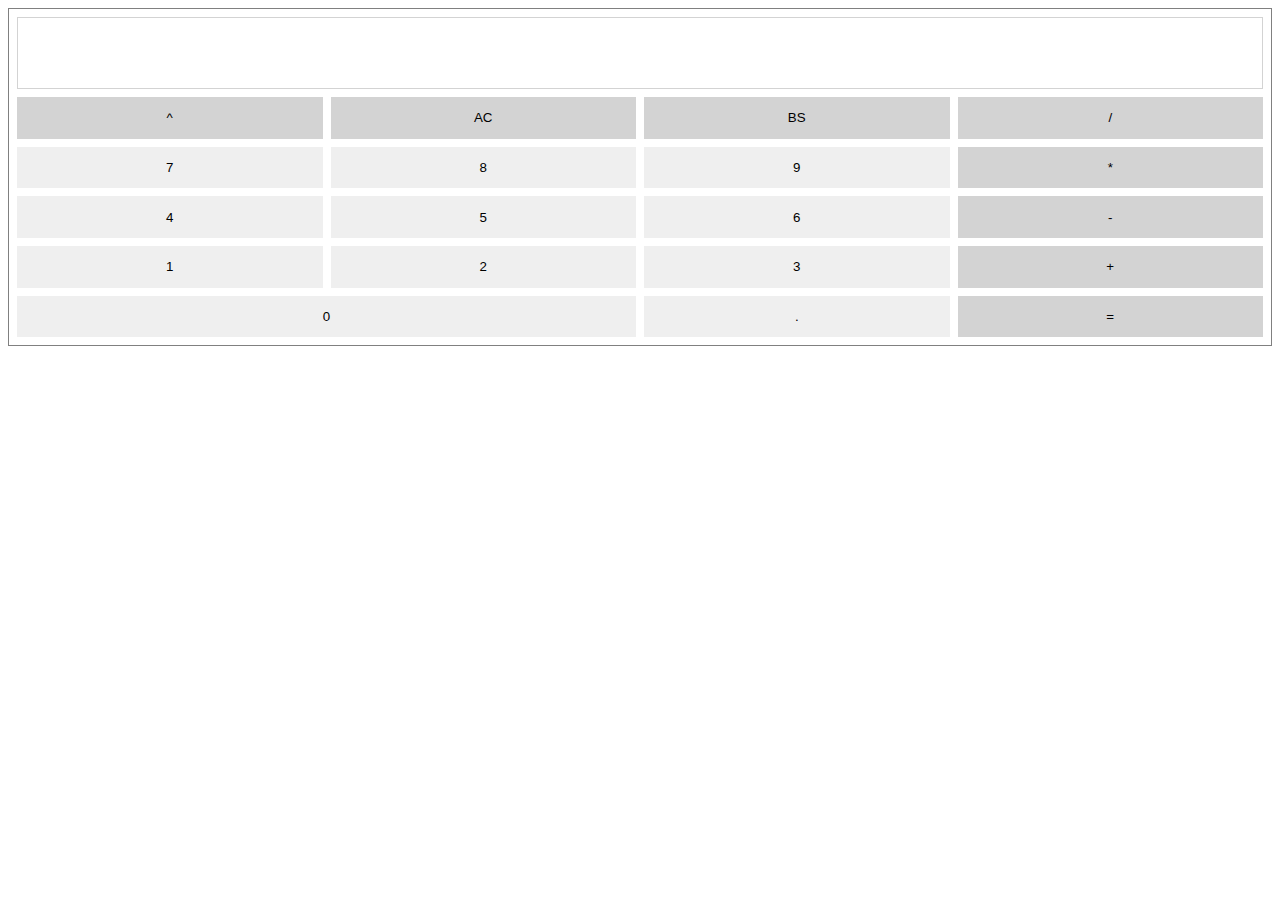
==== odin_calc.html @ 30a3102d "Initial commit" ====
<!DOCTYPE html>
<html lang="en">

<head>
    <meta charset="UTF-8">
    <title>Document</title>
    <link rel="stylesheet" href="css/odin_calc.css">
    <script src="js/odin_calc.js" defer></script>
</head>

<body>
    <div class="display">
        <div class="previous-display"></div>
        <div class="current-display"></div>
    </div>
    <div class="btn-group">
        <button class="operator">^</button>
        <button class="clear" onclick="allClear()">AC</button>
        <button class="backspace" onclick="backspace()">BS</button>
        <button class="operator">/</button>
        <button class="number">7</button>
        <button class="number">8</button>
        <button class="number">9</button>
        <button class="operator">*</button>
        <button class="number">4</button>
        <button class="number">5</button>
        <button class="number">6</button>
        <button class="operator">-</button>
        <button class="number">1</button>
        <button class="number">2</button>
        <button class="number">3</button>
        <button class="operator">+</button>
        
        <button class="number zero">0</button>
        <button class="decimal" onclick="decimal()">.</button>
        <button class="equals" onclick="operate()">=</button>
    </div>
</body>

</html>
---- css/odin_calc.css ----
body {
    border: 1px solid gray;
    padding: 0.5em;
}

.display {
    border: 1px solid lightgray;
    padding: 0.5em;
    margin-bottom: 0.5em;
}

.previous-display {
    font: 18px monospace;
    color: gray;
    text-align: end;
    min-height: 18px;
}
.current-display {
    font: 36px monospace;
    text-align: end;
    min-height: 36px;
}

.btn-group {
    display: grid;
    grid-template: auto / repeat(4, 1fr);
    gap: 0.5em;
}

.zero {
    grid-column: 1 / 3;
}

button {
    padding: 1em;
    border: none;
}

.operator, .equals, .clear, .backspace {
    background-color: lightgray;
}
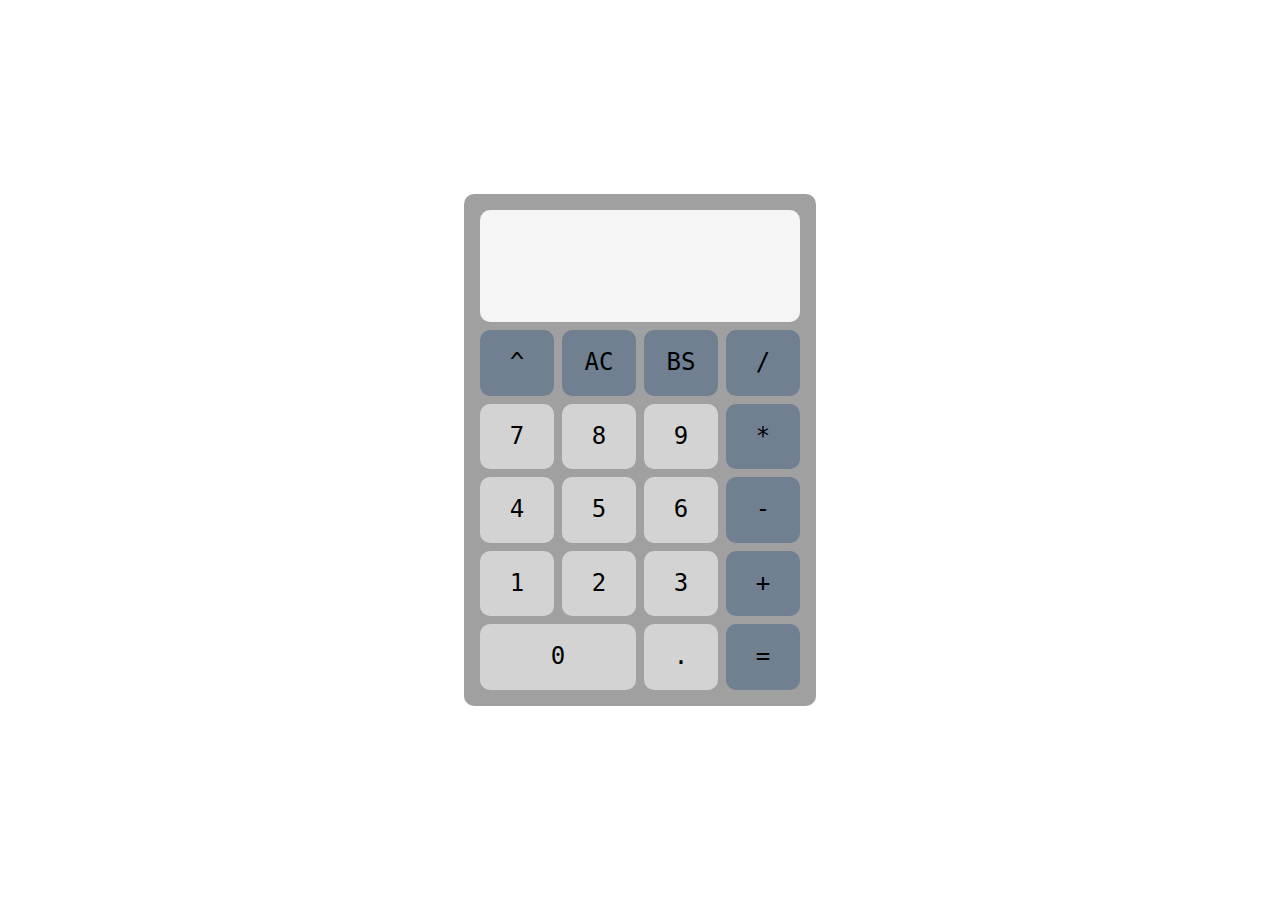
==== commit 59e32f17: "Added styling and digital font" ====
--- a/odin_calc.html
+++ b/odin_calc.html
@@ -3,37 +3,39 @@
 
 <head>
     <meta charset="UTF-8">
-    <title>Document</title>
+    <title>Calculator</title>
+    <link rel="stylesheet" href="css/normalize.css">
     <link rel="stylesheet" href="css/odin_calc.css">
     <script src="js/odin_calc.js" defer></script>
 </head>
 
 <body>
-    <div class="display">
-        <div class="previous-display"></div>
-        <div class="current-display"></div>
-    </div>
-    <div class="btn-group">
-        <button class="operator">^</button>
-        <button class="clear" onclick="allClear()">AC</button>
-        <button class="backspace" onclick="backspace()">BS</button>
-        <button class="operator">/</button>
-        <button class="number">7</button>
-        <button class="number">8</button>
-        <button class="number">9</button>
-        <button class="operator">*</button>
-        <button class="number">4</button>
-        <button class="number">5</button>
-        <button class="number">6</button>
-        <button class="operator">-</button>
-        <button class="number">1</button>
-        <button class="number">2</button>
-        <button class="number">3</button>
-        <button class="operator">+</button>
-        
-        <button class="number zero">0</button>
-        <button class="decimal" onclick="decimal()">.</button>
-        <button class="equals" onclick="operate()">=</button>
+    <div class="calc">
+        <div class="display">
+            <div class="previous-display"></div>
+            <div class="current-display"></div>
+        </div>
+        <div class="btn-group">
+            <button class="operator">^</button>
+            <button class="clear" onclick="allClear()">AC</button>
+            <button class="backspace" onclick="backspace()">BS</button>
+            <button class="operator">/</button>
+            <button class="number">7</button>
+            <button class="number">8</button>
+            <button class="number">9</button>
+            <button class="operator">*</button>
+            <button class="number">4</button>
+            <button class="number">5</button>
+            <button class="number">6</button>
+            <button class="operator">-</button>
+            <button class="number">1</button>
+            <button class="number">2</button>
+            <button class="number">3</button>
+            <button class="operator">+</button>
+            <button class="number zero">0</button>
+            <button class="decimal" onclick="decimal()">.</button>
+            <button class="equals" onclick="operate()">=</button>
+        </div>
     </div>
 </body>
 
--- a/css/odin_calc.css
+++ b/css/odin_calc.css
@@ -1,41 +1,58 @@
-body {
-    border: 1px solid gray;
-    padding: 0.5em;
+@font-face {
+    font-family: "digital";
+    src: url("/fonts/digital.ttf");
 }
 
+body {
+    height: 100vh;
+    display: grid;
+    place-items: center;
+}
+.calc {
+    border-radius: 10px;
+    padding: 0.5rem;
+    height: 30rem;
+    width: 20rem;
+    font: 18px monospace;
+    display: grid;
+    grid-template: 0.4fr / 100%;
+    background-color: rgb(160, 160, 160);
+    padding: 1rem;
+}
 .display {
-    border: 1px solid lightgray;
-    padding: 0.5em;
-    margin-bottom: 0.5em;
+    border-radius: 10px;
+    padding: 0.5rem;
+    margin-bottom: 0.5rem;
+    background-color: whitesmoke;
 }
-
 .previous-display {
-    font: 18px monospace;
+    font: 2rem "digital";
     color: gray;
     text-align: end;
-    min-height: 18px;
+    min-height: 2rem;
 }
 .current-display {
-    font: 36px monospace;
+    font: 4rem "digital";
     text-align: end;
-    min-height: 36px;
+    min-height: 4rem;
 }
-
 .btn-group {
     display: grid;
     grid-template: auto / repeat(4, 1fr);
-    gap: 0.5em;
+    gap: 0.5rem;
+    font-size: 1.5rem;
 }
-
 .zero {
     grid-column: 1 / 3;
 }
-
 button {
-    padding: 1em;
+    padding: 1rem;
     border: none;
+    border-radius: 10px;
 }
-
+.number, .decimal {
+    background-color: lightgray;
+}
 .operator, .equals, .clear, .backspace {
-    background-color: lightgray;
+    background-color: slategray;
 }